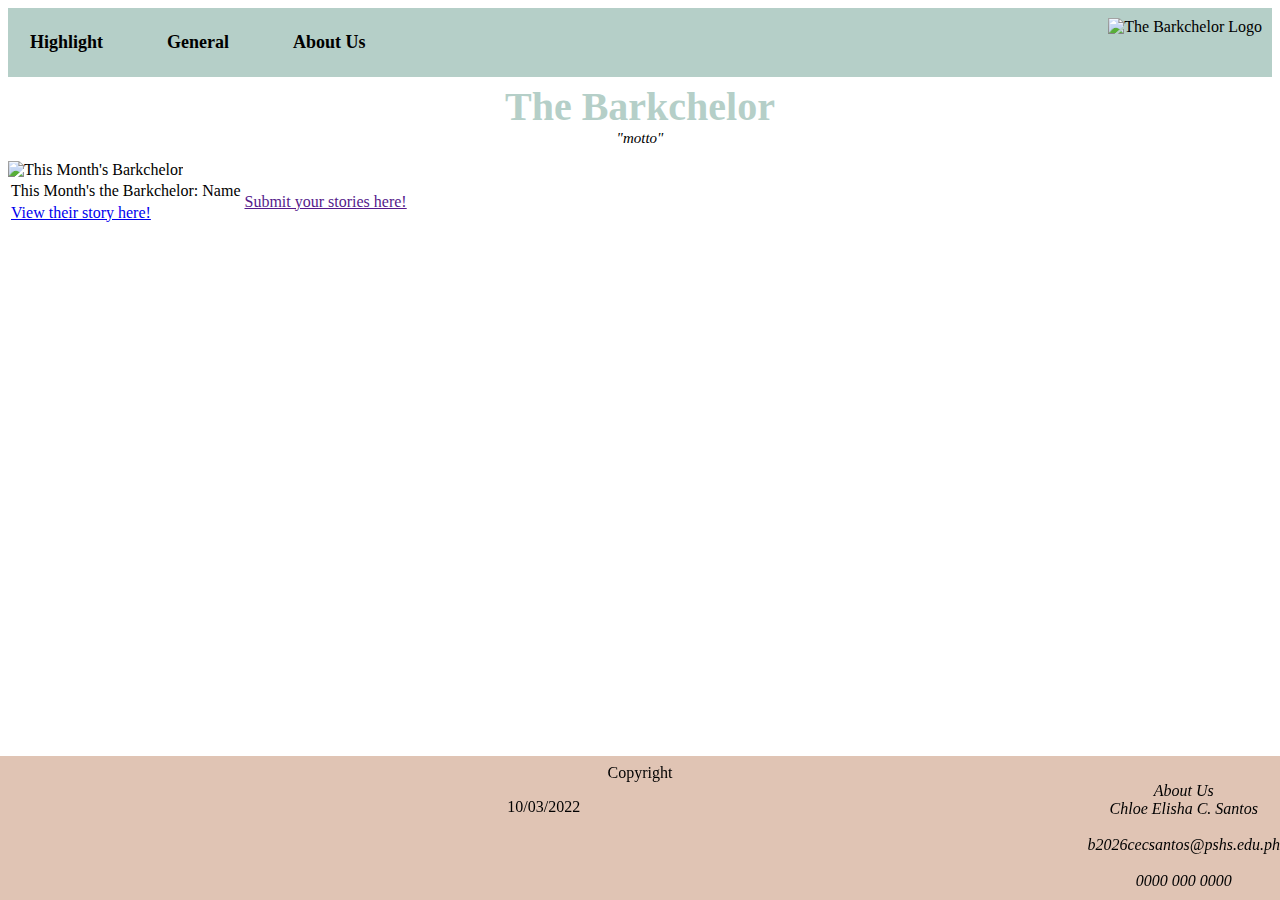
==== index.html @ 4ff51c43 "Added footer. Revised index.html and style.html of all pages." ====
<!DOCTYPE html>
<html>
  <head>
    <title>Home - The Barkchelor</title>
    <meta charset="UTF-8">
    <meta name="author" content="Chloe Elisha C. Santos">
    <meta name="keywords" content="HTML, CSS, JavaScript">
    <meta name="revised" content="10-03-2022">
    <link rel="stylesheet" href="style.css" type="text/css">
  </head>
  <body>
    <div class = header>
      <a href = "Highlight Page/index.html">Highlight</a>
      <a href = "">General</a>
      <a href = "About Us Page/index.html">About Us</a>
      <img src = "" alt = "The Barkchelor Logo">
    </div>
    <div class = title>
      <h1>The Barkchelor</h1>
      <h4>"motto"</h4>
    </div>
    <div class = content>
      <img src = "" alt = "This Month's Barkchelor">
      <table>
        <tr>
          <td>This Month's the Barkchelor: Name</td>
          <td rowspan = 2><a href = "">Submit your stories here!</a></td>
        </tr>
        <tr>
          <td><a href = "Highlight Page/index.html">View their story here!</a></td>
        </tr>
      </table>
    </div>
    <footer>
      <p style = "display: inline-block">Copyright</p> <br>
      <p style = "display: inline-block">10/03/2022</p>
      <address>
        <a href = "About Us Page/index.html">About Us</a> <br>
        <p>Chloe Elisha C. Santos</p> <br>
        <p>b2026cecsantos@pshs.edu.ph</p> <br>
        <p>0000 000 0000</p> <br>
      </address>
    </footer>
  </body>
---- style.css ----
/* HEADER (HOME) STYLE */
div.header {
  overflow: hidden;
  background-color: #B5CFC8;
  padding: 10px 10px;
}
/* Style the header links */
div.header a {
  float: left;
  color: black;
  text-align: center;
  padding: 12px;
  margin-right: 40px;
  text-decoration: none;
  font-size: 18px;
  font-weight: bold;
  line-height: 25px;
  border-radius: 4px;
}
/* Style the logo */
div.header img {
  float: right;
  size: 10px 10px
}
/* Style mouse hover */
div.header a:hover {
  background-color: white;
  color:  #B5CFC8;
}

/* TITLE STYLE */
div.title {
  line-height: 5px;
}
div.title h1 {
  text-align: center;
  font-size: 40px;
  color: #B5CFC8;
}
div.title h4 {
  text-align: center;
  font-size: 15px;
  font-style: italic;
  font-weight: lighter;
  color: black;
}

/* FOOTER STYLE */
footer {
  position: fixed;
  left: 0;
  bottom: 0;
  width: 100%;
  background-color: #E0C4B4;
  color: black;
  line-height: 2px;
  text-align: center;
}
address {
  float: right;
}
address a {
  text-decoration: none;
  color: black;
}
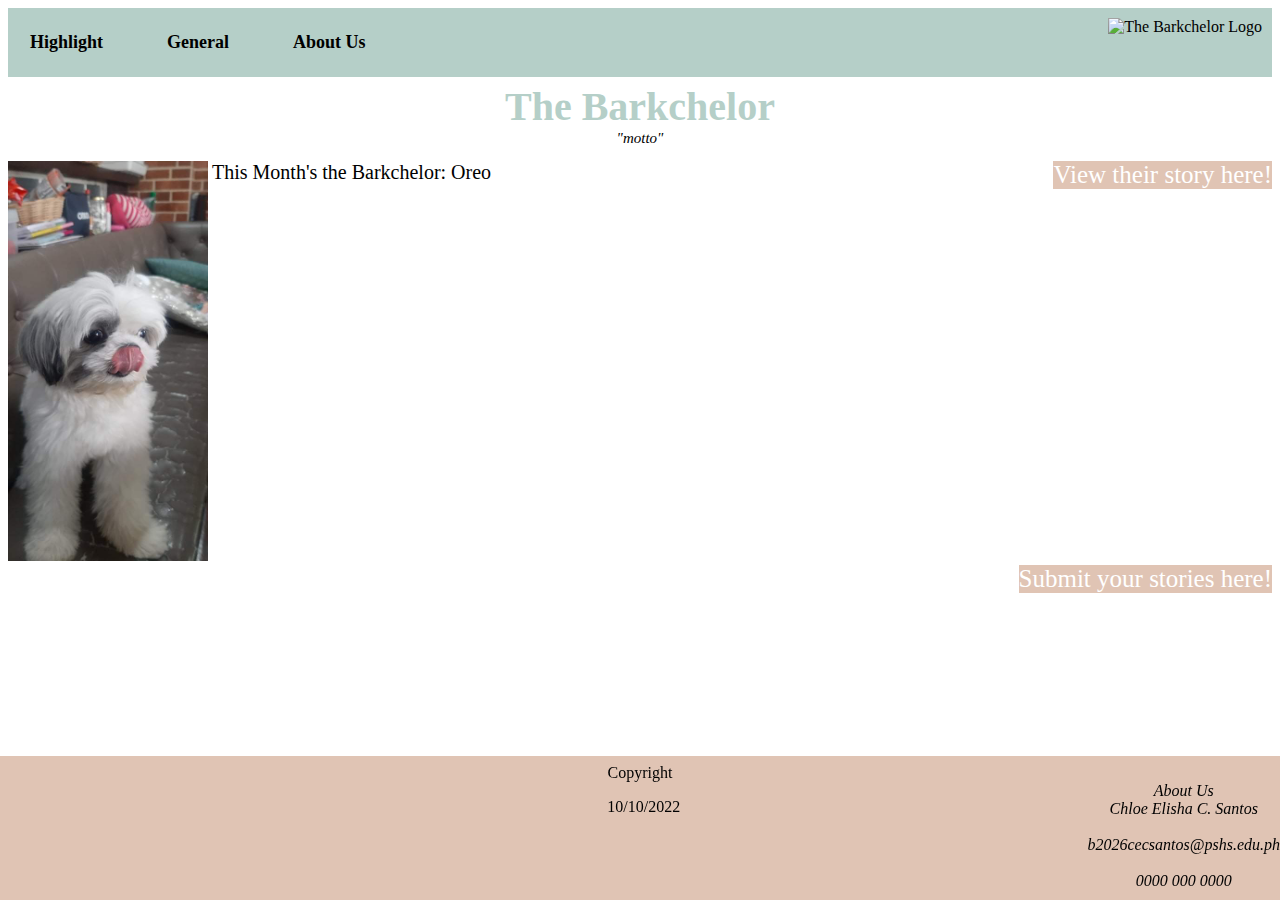
==== commit 163c11cd: "Added content to About Us and Highlight Page. Revised content style of all pages (CSS and HTML)." ====
--- a/index.html
+++ b/index.html
@@ -5,7 +5,7 @@
     <meta charset="UTF-8">
     <meta name="author" content="Chloe Elisha C. Santos">
     <meta name="keywords" content="HTML, CSS, JavaScript">
-    <meta name="revised" content="10-03-2022">
+    <meta name="revised" content="10-10-2022">
     <link rel="stylesheet" href="style.css" type="text/css">
   </head>
   <body>
@@ -20,20 +20,14 @@
       <h4>"motto"</h4>
     </div>
     <div class = content>
-      <img src = "" alt = "This Month's Barkchelor">
-      <table>
-        <tr>
-          <td>This Month's the Barkchelor: Name</td>
-          <td rowspan = 2><a href = "">Submit your stories here!</a></td>
-        </tr>
-        <tr>
-          <td><a href = "Highlight Page/index.html">View their story here!</a></td>
-        </tr>
-      </table>
+      <img src = "Images/Barkchelor.jpeg" alt = "This Month's Barkchelor">
+      <p>This Month's the Barkchelor: Oreo</p>
+      <a id = link href = "Highlight Page/index.html">View their story here!</a><br>
+      <a id = link class = unavailable href = "">Submit your stories here!</a>
     </div>
     <footer>
-      <p style = "display: inline-block">Copyright</p> <br>
-      <p style = "display: inline-block">10/03/2022</p>
+      <p style = "display: inline-block" id = copyright>Copyright</p> <br>
+      <p style = "display: inline-block" id = date_modified>10/10/2022</p>
       <address>
         <a href = "About Us Page/index.html">About Us</a> <br>
         <p>Chloe Elisha C. Santos</p> <br>
--- a/style.css
+++ b/style.css
@@ -45,6 +45,27 @@
   color: black;
 }
 
+/* CONTENT STYLE */
+div.content p {
+  display: inline;
+  vertical-align: top;
+  font-size: 20px;
+  text-decoration: none;
+}
+div.content img {
+  height: 400px;
+  width: 200px;
+}
+div.content a#link {
+  float: right;
+  text-decoration: none;
+  vertical-align: center;
+  text-align: right;
+  font-size:25px;
+  background-color: #E0C4B4;
+  color: white;
+}
+
 /* FOOTER STYLE */
 footer {
   position: fixed;
@@ -56,6 +77,10 @@
   line-height: 2px;
   text-align: center;
 }
+footer #date_modified {
+  position: relative;
+  left: 100px;
+}
 address {
   float: right;
 }
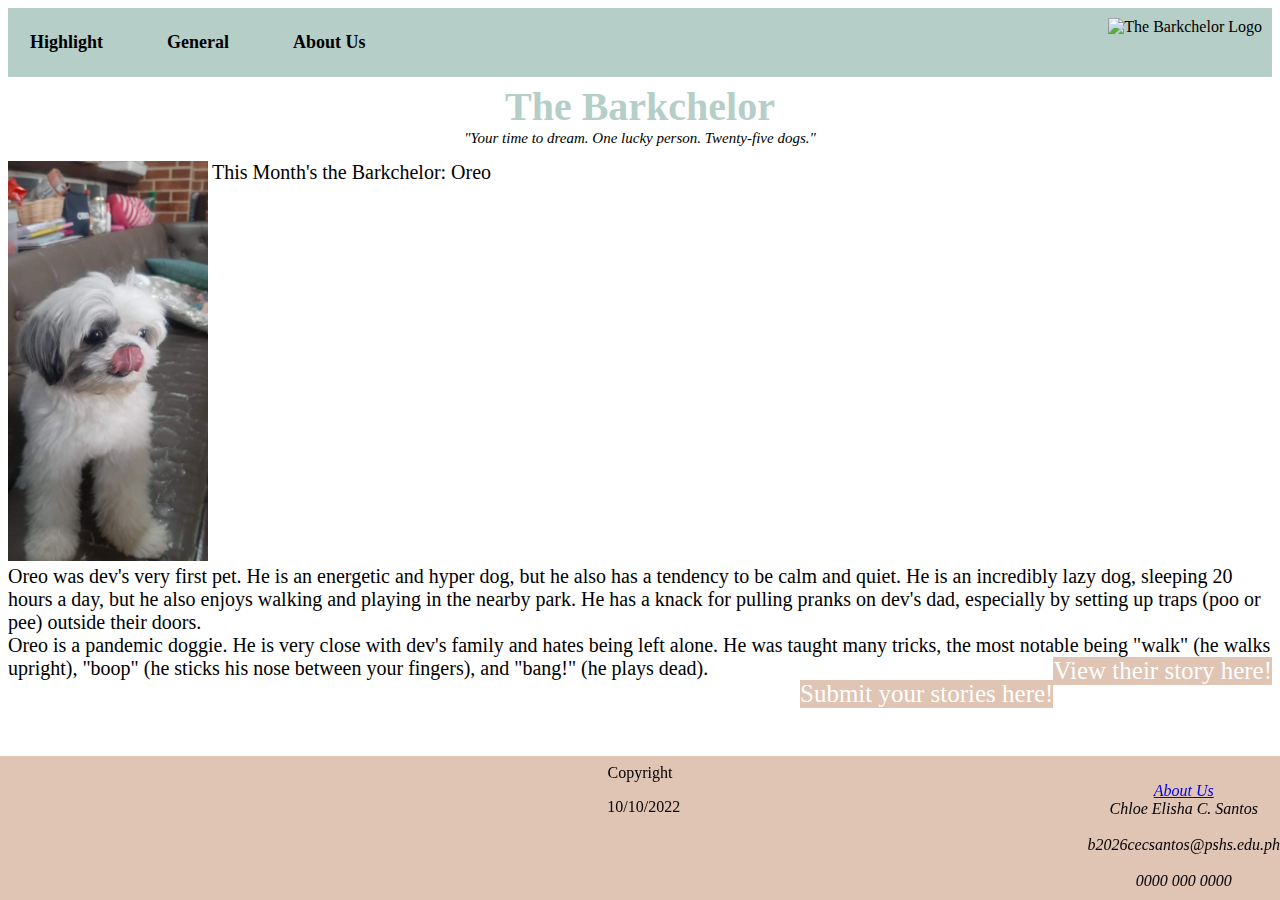
==== commit e54c9611: "Added content (motto, story, website description and purpose). Revised CSS properties." ====
--- a/index.html
+++ b/index.html
@@ -11,17 +11,19 @@
   <body>
     <div class = header>
       <a href = "Highlight Page/index.html">Highlight</a>
-      <a href = "">General</a>
+      <a href = "#">General</a>
       <a href = "About Us Page/index.html">About Us</a>
-      <img src = "" alt = "The Barkchelor Logo">
+      <img src = "#" alt = "The Barkchelor Logo">
     </div>
     <div class = title>
       <h1>The Barkchelor</h1>
-      <h4>"motto"</h4>
+      <h4>"Your time to dream. One lucky person. Twenty-five dogs."</h4>
     </div>
     <div class = content>
       <img src = "Images/Barkchelor.jpeg" alt = "This Month's Barkchelor">
-      <p>This Month's the Barkchelor: Oreo</p>
+      <p>This Month's the Barkchelor: Oreo</p><br>
+      <p>Oreo was dev's very first pet. He is an energetic and hyper dog, but he also has a tendency to be calm and quiet. He is an incredibly lazy dog, sleeping 20 hours a day, but he also enjoys walking and playing in the nearby park. He has a knack for pulling pranks on dev's dad, especially by setting up traps (poo or pee) outside their doors.<br>
+      Oreo is a pandemic doggie. He is very close with dev's family and hates being left alone. He was taught many tricks, the most notable being "walk" (he walks upright), "boop" (he sticks his nose between your fingers), and "bang!" (he plays dead).</p>
       <a id = link href = "Highlight Page/index.html">View their story here!</a><br>
       <a id = link class = unavailable href = "">Submit your stories here!</a>
     </div>
--- a/style.css
+++ b/style.css
@@ -1,5 +1,7 @@
 /* HEADER (HOME) STYLE */
 div.header {
+  position: sticky;
+  top: 0;
   overflow: hidden;
   background-color: #B5CFC8;
   padding: 10px 10px;
@@ -34,11 +36,13 @@
 }
 div.title h1 {
   text-align: center;
+  font: Georgia, "Times New Roman";
   font-size: 40px;
   color: #B5CFC8;
 }
 div.title h4 {
   text-align: center;
+  font: "Libre Baskerville";
   font-size: 15px;
   font-style: italic;
   font-weight: lighter;
@@ -77,14 +81,13 @@
   line-height: 2px;
   text-align: center;
 }
+
 footer #date_modified {
   position: relative;
   left: 100px;
 }
 address {
   float: right;
-}
-address a {
   text-decoration: none;
   color: black;
 }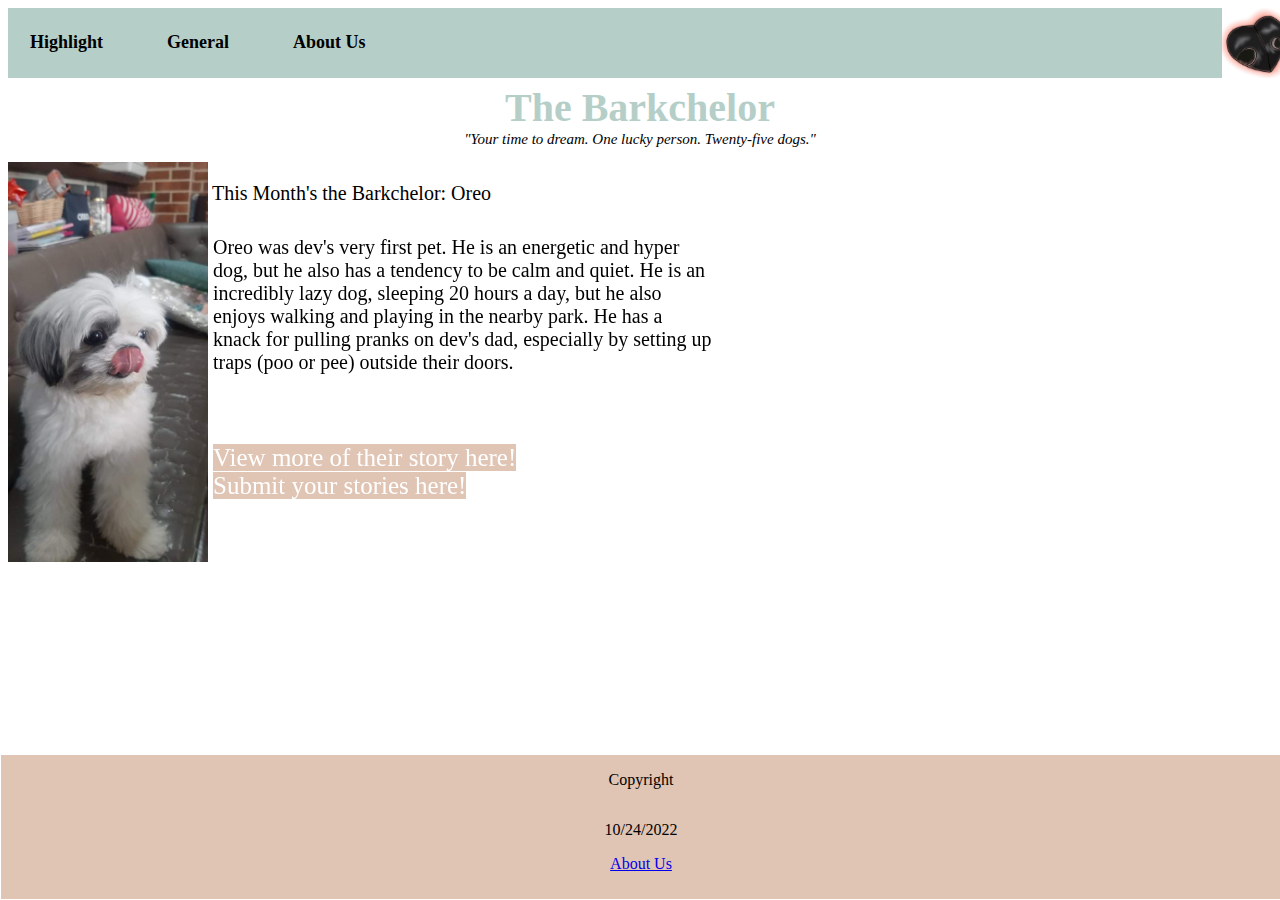
==== commit 5bf4a807: "Revised positioning of elements in all pages. Added logo." ====
--- a/index.html
+++ b/index.html
@@ -5,7 +5,7 @@
     <meta charset="UTF-8">
     <meta name="author" content="Chloe Elisha C. Santos">
     <meta name="keywords" content="HTML, CSS, JavaScript">
-    <meta name="revised" content="10-10-2022">
+    <meta name="revised" content="10-24-2022">
     <link rel="stylesheet" href="style.css" type="text/css">
   </head>
   <body>
@@ -13,7 +13,7 @@
       <a href = "Highlight Page/index.html">Highlight</a>
       <a href = "#">General</a>
       <a href = "About Us Page/index.html">About Us</a>
-      <img src = "#" alt = "The Barkchelor Logo">
+      <img src = "Images/Logo.jpeg" alt = "The Barkchelor Logo" title = "The Barkchelor Logo">
     </div>
     <div class = title>
       <h1>The Barkchelor</h1>
@@ -22,19 +22,13 @@
     <div class = content>
       <img src = "Images/Barkchelor.jpeg" alt = "This Month's Barkchelor">
       <p>This Month's the Barkchelor: Oreo</p><br>
-      <p>Oreo was dev's very first pet. He is an energetic and hyper dog, but he also has a tendency to be calm and quiet. He is an incredibly lazy dog, sleeping 20 hours a day, but he also enjoys walking and playing in the nearby park. He has a knack for pulling pranks on dev's dad, especially by setting up traps (poo or pee) outside their doors.<br>
-      Oreo is a pandemic doggie. He is very close with dev's family and hates being left alone. He was taught many tricks, the most notable being "walk" (he walks upright), "boop" (he sticks his nose between your fingers), and "bang!" (he plays dead).</p>
-      <a id = link href = "Highlight Page/index.html">View their story here!</a><br>
-      <a id = link class = unavailable href = "">Submit your stories here!</a>
+      <p id = "story">Oreo was dev's very first pet. He is an energetic and hyper dog, but he also has a tendency to be calm and quiet. He is an incredibly lazy dog, sleeping 20 hours a day, but he also enjoys walking and playing in the nearby park. He has a knack for pulling pranks on dev's dad, especially by setting up traps (poo or pee) outside their doors.</p> <br>
+      <a id = link href = "Highlight Page/index.html">View more of their story here!</a> <br>
+      <a id = link class = "unavailable" href = "#">Submit your stories here!</a>
     </div>
     <footer>
       <p style = "display: inline-block" id = copyright>Copyright</p> <br>
-      <p style = "display: inline-block" id = date_modified>10/10/2022</p>
-      <address>
-        <a href = "About Us Page/index.html">About Us</a> <br>
-        <p>Chloe Elisha C. Santos</p> <br>
-        <p>b2026cecsantos@pshs.edu.ph</p> <br>
-        <p>0000 000 0000</p> <br>
-      </address>
+      <p style = "display: inline-block" id = date_modified>10/24/2022</p><br>
+      <a href = "About Us Page/index.html">About Us</a>
     </footer>
   </body>--- a/style.css
+++ b/style.css
@@ -2,6 +2,8 @@
 div.header {
   position: sticky;
   top: 0;
+  width: 100%;
+  height: 50px;
   overflow: hidden;
   background-color: #B5CFC8;
   padding: 10px 10px;
@@ -21,8 +23,11 @@
 }
 /* Style the logo */
 div.header img {
-  float: right;
-  size: 10px 10px
+  position: absolute;
+  top: 0;
+  right: 0;
+  height: 70px;
+  width: 70px;
 }
 /* Style mouse hover */
 div.header a:hover {
@@ -51,23 +56,34 @@
 
 /* CONTENT STYLE */
 div.content p {
-  display: inline;
+  display: inline-block;
   vertical-align: top;
   font-size: 20px;
-  text-decoration: none;
+}
+div.content p#story {
+  max-width: 500px;
+  position: relative;
+  bottom: 350px;
+  left: 205px;
 }
 div.content img {
   height: 400px;
   width: 200px;
 }
 div.content a#link {
-  float: right;
-  text-decoration: none;
+  position: relative;
+  bottom: 300px;
+  left: 205px;
+ text-decoration: none;
   vertical-align: center;
-  text-align: right;
   font-size:25px;
   background-color: #E0C4B4;
   color: white;
+}
+div.content a.unavailable {
+  position: relative;
+  bottom: 370px;
+  left: 205px;
 }
 
 /* FOOTER STYLE */
@@ -76,18 +92,12 @@
   left: 0;
   bottom: 0;
   width: 100%;
+  height: 1.5in;
   background-color: #E0C4B4;
   color: black;
-  line-height: 2px;
+  margin: 1px;
   text-align: center;
 }
-
-footer #date_modified {
-  position: relative;
-  left: 100px;
-}
-address {
-  float: right;
-  text-decoration: none;
-  color: black;
+#date_modified {
+  text-align: center;
 }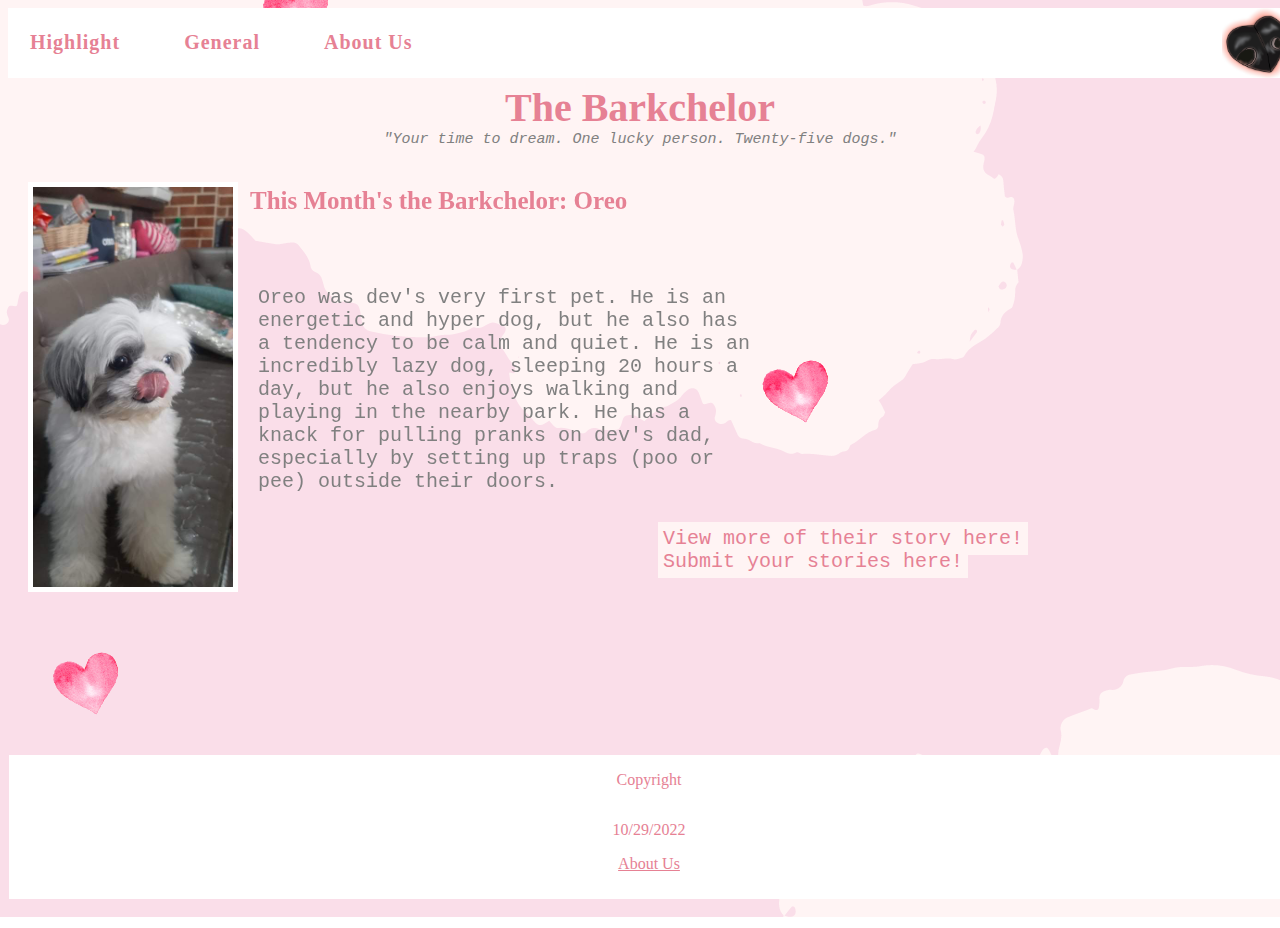
==== commit 5d742740: "Changed website layout and design." ====
--- a/index.html
+++ b/index.html
@@ -5,8 +5,13 @@
     <meta charset="UTF-8">
     <meta name="author" content="Chloe Elisha C. Santos">
     <meta name="keywords" content="HTML, CSS, JavaScript">
-    <meta name="revised" content="10-24-2022">
+    <meta name="revised" content="10-29-2022">
     <link rel="stylesheet" href="style.css" type="text/css">
+    <style>
+      body {
+        background-image: url('Images/Background.png')
+      }
+    </style>
   </head>
   <body>
     <div class = header>
@@ -28,7 +33,7 @@
     </div>
     <footer>
       <p style = "display: inline-block" id = copyright>Copyright</p> <br>
-      <p style = "display: inline-block" id = date_modified>10/24/2022</p><br>
+      <p style = "display: inline-block" id = date_modified>10/29/2022</p><br>
       <a href = "About Us Page/index.html">About Us</a>
     </footer>
   </body>--- a/style.css
+++ b/style.css
@@ -5,19 +5,21 @@
   width: 100%;
   height: 50px;
   overflow: hidden;
-  background-color: #B5CFC8;
+  background-color: white;
   padding: 10px 10px;
 }
 /* Style the header links */
 div.header a {
   float: left;
-  color: black;
+  color: #E68194;
   text-align: center;
   padding: 12px;
   margin-right: 40px;
   text-decoration: none;
-  font-size: 18px;
+  font-family: cursive;
   font-weight: bold;
+  font-size: 20px;
+  letter-spacing: 1px;
   line-height: 25px;
   border-radius: 4px;
 }
@@ -31,8 +33,8 @@
 }
 /* Style mouse hover */
 div.header a:hover {
-  background-color: white;
-  color:  #B5CFC8;
+  background-color: #FADEE9;
+  color:  #E68194;
 }
 
 /* TITLE STYLE */
@@ -41,62 +43,76 @@
 }
 div.title h1 {
   text-align: center;
-  font: Georgia, "Times New Roman";
+  font-family: cursive;
   font-size: 40px;
-  color: #B5CFC8;
+  color: #E68194;
 }
 div.title h4 {
   text-align: center;
-  font: "Libre Baskerville";
+  font-family: monospace;
   font-size: 15px;
   font-style: italic;
   font-weight: lighter;
-  color: black;
+  color: gray;
 }
 
 /* CONTENT STYLE */
 div.content p {
   display: inline-block;
+  position: absolute;
+  left: 250px;
   vertical-align: top;
-  font-size: 20px;
+  font-family: cursive;
+  font-size: 25px;
+  color: #E68194;
+  font-weight: bold;
 }
 div.content p#story {
   max-width: 500px;
   position: relative;
   bottom: 350px;
-  left: 205px;
+  left: 250px;
+  color: gray;
+  font-family: monospace;
+  font-size: 20px;
+  font-weight: normal;
 }
 div.content img {
+  margin: 20px;
+  border: 5px solid white;
   height: 400px;
   width: 200px;
 }
 div.content a#link {
   position: relative;
-  bottom: 300px;
-  left: 205px;
- text-decoration: none;
+  top: -3.5in;
+  right: -650px;
+  padding: 5px;
+  text-decoration: none;
   vertical-align: center;
-  font-size:25px;
-  background-color: #E0C4B4;
-  color: white;
+  font-family: monospace;
+  font-size:20px;
+  background-color: #FFF4F4;
+  color: #E68194;
 }
 div.content a.unavailable {
   position: relative;
-  bottom: 370px;
-  left: 205px;
+  right: -20px;
 }
 
 /* FOOTER STYLE */
 footer {
   position: fixed;
-  left: 0;
   bottom: 0;
   width: 100%;
   height: 1.5in;
-  background-color: #E0C4B4;
-  color: black;
+  background-color: white;
+  color: #E68194;
   margin: 1px;
   text-align: center;
+}
+footer a {
+  color:#E68194;
 }
 #date_modified {
   text-align: center;
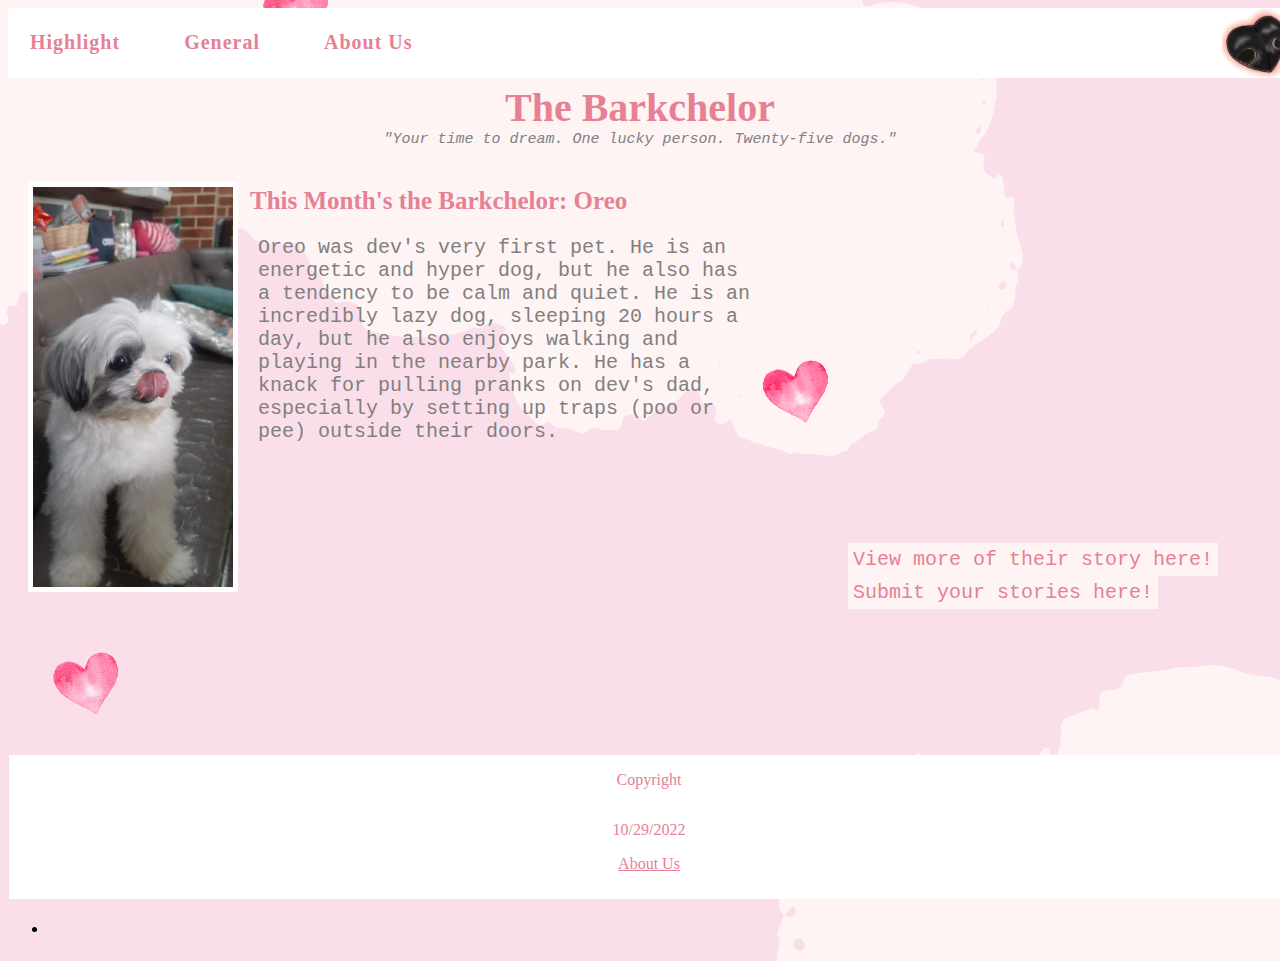
==== commit ab2e1ece: "Added Semantic Tags (nav) to Website." ====
--- a/index.html
+++ b/index.html
@@ -5,7 +5,7 @@
     <meta charset="UTF-8">
     <meta name="author" content="Chloe Elisha C. Santos">
     <meta name="keywords" content="HTML, CSS, JavaScript">
-    <meta name="revised" content="10-29-2022">
+    <meta name="revised" content="11-25-2022">
     <link rel="stylesheet" href="style.css" type="text/css">
     <style>
       body {
@@ -14,23 +14,27 @@
     </style>
   </head>
   <body>
-    <div class = header>
+    <header>
       <a href = "Highlight Page/index.html">Highlight</a>
       <a href = "#">General</a>
       <a href = "About Us Page/index.html">About Us</a>
       <img src = "Images/Logo.jpeg" alt = "The Barkchelor Logo" title = "The Barkchelor Logo">
-    </div>
+    </header>
     <div class = title>
       <h1>The Barkchelor</h1>
       <h4>"Your time to dream. One lucky person. Twenty-five dogs."</h4>
     </div>
     <div class = content>
       <img src = "Images/Barkchelor.jpeg" alt = "This Month's Barkchelor">
-      <p>This Month's the Barkchelor: Oreo</p><br>
-      <p id = "story">Oreo was dev's very first pet. He is an energetic and hyper dog, but he also has a tendency to be calm and quiet. He is an incredibly lazy dog, sleeping 20 hours a day, but he also enjoys walking and playing in the nearby park. He has a knack for pulling pranks on dev's dad, especially by setting up traps (poo or pee) outside their doors.</p> <br>
-      <a id = link href = "Highlight Page/index.html">View more of their story here!</a> <br>
-      <a id = link class = "unavailable" href = "#">Submit your stories here!</a>
+      <h3>This Month's the Barkchelor: Oreo</h3><br>
+      <p>Oreo was dev's very first pet. He is an energetic and hyper dog, but he also has a tendency to be calm and quiet. He is an incredibly lazy dog, sleeping 20 hours a day, but he also enjoys walking and playing in the nearby park. He has a knack for pulling pranks on dev's dad, especially by setting up traps (poo or pee) outside their doors.</p>
     </div>
+      <nav>
+        <ul>
+          <li><a href = "Highlight Page/index.html">View more of their story here!</a></li>
+          <li><a class = "unavailable" href = "#">Submit your stories here!</a></li>
+        </ul>
+      </nav>
     <footer>
       <p style = "display: inline-block" id = copyright>Copyright</p> <br>
       <p style = "display: inline-block" id = date_modified>10/29/2022</p><br>
--- a/style.css
+++ b/style.css
@@ -1,5 +1,6 @@
 /* HEADER (HOME) STYLE */
-div.header {
+header {
+  z-index: 1;
   position: sticky;
   top: 0;
   width: 100%;
@@ -9,7 +10,7 @@
   padding: 10px 10px;
 }
 /* Style the header links */
-div.header a {
+header a {
   float: left;
   color: #E68194;
   text-align: center;
@@ -24,7 +25,7 @@
   border-radius: 4px;
 }
 /* Style the logo */
-div.header img {
+header img {
   position: absolute;
   top: 0;
   right: 0;
@@ -32,7 +33,7 @@
   width: 70px;
 }
 /* Style mouse hover */
-div.header a:hover {
+header a:hover {
   background-color: #FADEE9;
   color:  #E68194;
 }
@@ -57,7 +58,7 @@
 }
 
 /* CONTENT STYLE */
-div.content p {
+div.content h3 {
   display: inline-block;
   position: absolute;
   left: 250px;
@@ -67,10 +68,11 @@
   color: #E68194;
   font-weight: bold;
 }
-div.content p#story {
+div.content p {
+  display: inline-block;
   max-width: 500px;
   position: relative;
-  bottom: 350px;
+  bottom: 400px;
   left: 250px;
   color: gray;
   font-family: monospace;
@@ -83,21 +85,18 @@
   height: 400px;
   width: 200px;
 }
-div.content a#link {
+/* NAV STYLE */
+nav a {
+  display: inline-block;
   position: relative;
   top: -3.5in;
-  right: -650px;
+  right: -800px;
   padding: 5px;
   text-decoration: none;
-  vertical-align: center;
   font-family: monospace;
   font-size:20px;
   background-color: #FFF4F4;
   color: #E68194;
-}
-div.content a.unavailable {
-  position: relative;
-  right: -20px;
 }
 
 /* FOOTER STYLE */
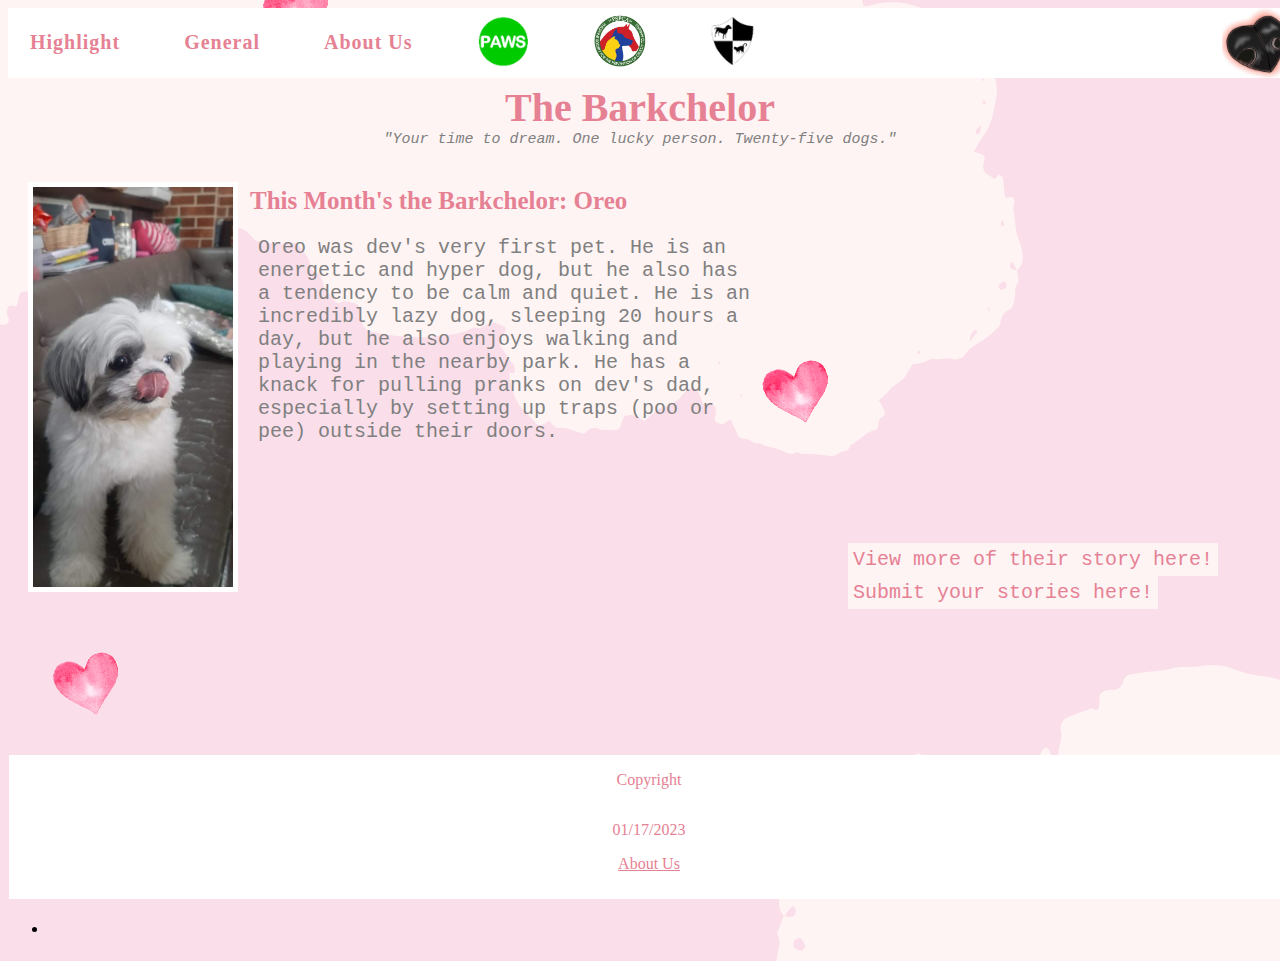
==== commit 124924f8: "added and designed two new webpages (general and submission)." ====
--- a/index.html
+++ b/index.html
@@ -5,7 +5,7 @@
     <meta charset="UTF-8">
     <meta name="author" content="Chloe Elisha C. Santos">
     <meta name="keywords" content="HTML, CSS, JavaScript">
-    <meta name="revised" content="11-25-2022">
+    <meta name="revised" content="01-17-2023">
     <link rel="stylesheet" href="style.css" type="text/css">
     <style>
       body {
@@ -16,9 +16,14 @@
   <body>
     <header>
       <a href = "Highlight Page/index.html">Highlight</a>
-      <a href = "#">General</a>
+      <a href = "General Page/index.html">General</a>
       <a href = "About Us Page/index.html">About Us</a>
       <img src = "Images/Logo.jpeg" alt = "The Barkchelor Logo" title = "The Barkchelor Logo">
+      <div class = "sprite">
+        <a href="https://paws.org.ph"><div class="PAWS"></div></a>
+        <a href = "https://www.facebook.com/PSPCAph/"><div class="PSPCA"></div></a>
+        <a href = "https://www.caraphil.org"><div class="CARA"></div></a>
+            </div>
     </header>
     <div class = title>
       <h1>The Barkchelor</h1>
@@ -32,12 +37,12 @@
       <nav>
         <ul>
           <li><a href = "Highlight Page/index.html">View more of their story here!</a></li>
-          <li><a class = "unavailable" href = "#">Submit your stories here!</a></li>
+          <li><a class = "unavailable" href = "Submissions Page/index.html">Submit your stories here!</a></li>
         </ul>
       </nav>
     <footer>
       <p style = "display: inline-block" id = copyright>Copyright</p> <br>
-      <p style = "display: inline-block" id = date_modified>10/29/2022</p><br>
+      <p style = "display: inline-block" id = date_modified>01/17/2023</p><br>
       <a href = "About Us Page/index.html">About Us</a>
     </footer>
   </body>--- a/style.css
+++ b/style.css
@@ -24,6 +24,45 @@
   line-height: 25px;
   border-radius: 4px;
 }
+
+/*image sprite*/
+.sprite a {
+  display: inline;
+  position: relative;
+  top: -15px;
+}
+.PAWS {
+  background: url('Images/sprite.png') no-repeat -142px -143px;
+	width: 53px;
+	height: 53px;
+}
+.PSPCA {
+  background: url('Images/sprite.png') no-repeat -454px -145px;
+	width: 52px;
+	height: 52px;
+}
+.CARA {
+  background: url('Images/sprite.png') no-repeat -302px -144px;
+	width: 45px;
+	height: 52px;
+}
+.PAWS :hover {
+  background: url('Images/sprite.png') no-repeat -142px -220px;
+	width: 53px;
+	height: 53px;
+}
+.PSPCA :hover {
+  background: url('Images/sprite.png') no-repeat -454px -218px;
+	width: 52px;
+	height: 52px;
+}
+.CARA :hover {
+  background: url('Images/sprite.png') no-repeat -302px -221px;
+	width: 45px;
+	height: 50px;
+}
+
+
 /* Style the logo */
 header img {
   position: absolute;
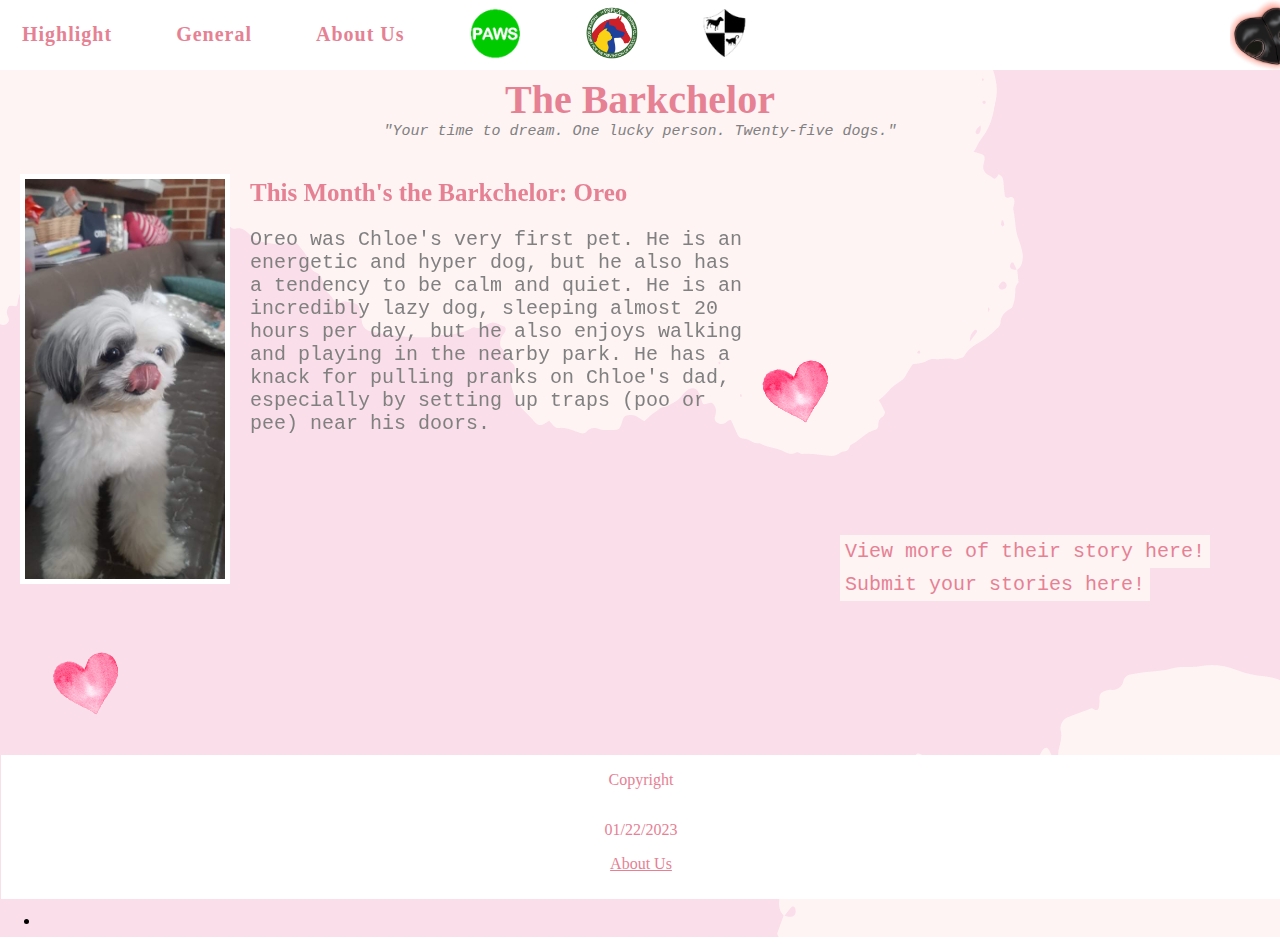
==== commit f4381bad: "Designed Submissions and General Page. Added nav to all pages." ====
--- a/index.html
+++ b/index.html
@@ -5,11 +5,12 @@
     <meta charset="UTF-8">
     <meta name="author" content="Chloe Elisha C. Santos">
     <meta name="keywords" content="HTML, CSS, JavaScript">
-    <meta name="revised" content="01-17-2023">
+    <meta name="revised" content="01-22-2023">
     <link rel="stylesheet" href="style.css" type="text/css">
     <style>
       body {
-        background-image: url('Images/Background.png')
+        background-image: url('Images/Background.png');
+        margin: 0;
       }
     </style>
   </head>
@@ -32,7 +33,7 @@
     <div class = content>
       <img src = "Images/Barkchelor.jpeg" alt = "This Month's Barkchelor">
       <h3>This Month's the Barkchelor: Oreo</h3><br>
-      <p>Oreo was dev's very first pet. He is an energetic and hyper dog, but he also has a tendency to be calm and quiet. He is an incredibly lazy dog, sleeping 20 hours a day, but he also enjoys walking and playing in the nearby park. He has a knack for pulling pranks on dev's dad, especially by setting up traps (poo or pee) outside their doors.</p>
+      <p>Oreo was Chloe's very first pet. He is an energetic and hyper dog, but he also has a tendency to be calm and quiet. He is an incredibly lazy dog, sleeping almost 20 hours per day, but he also enjoys walking and playing in the nearby park. He has a knack for pulling pranks on Chloe's dad, especially by setting up traps (poo or pee) near his doors.</p>
     </div>
       <nav>
         <ul>
@@ -42,7 +43,7 @@
       </nav>
     <footer>
       <p style = "display: inline-block" id = copyright>Copyright</p> <br>
-      <p style = "display: inline-block" id = date_modified>01/17/2023</p><br>
+      <p style = "display: inline-block" id = date_modified>01/22/2023</p><br>
       <a href = "About Us Page/index.html">About Us</a>
     </footer>
   </body>--- a/style.css
+++ b/style.css
@@ -1,11 +1,14 @@
+html, body {
+  width: 100%;
+  height: 100%;
+}
 /* HEADER (HOME) STYLE */
 header {
-  z-index: 1;
   position: sticky;
+  overflow: hidden;
   top: 0;
   width: 100%;
   height: 50px;
-  overflow: hidden;
   background-color: white;
   padding: 10px 10px;
 }
